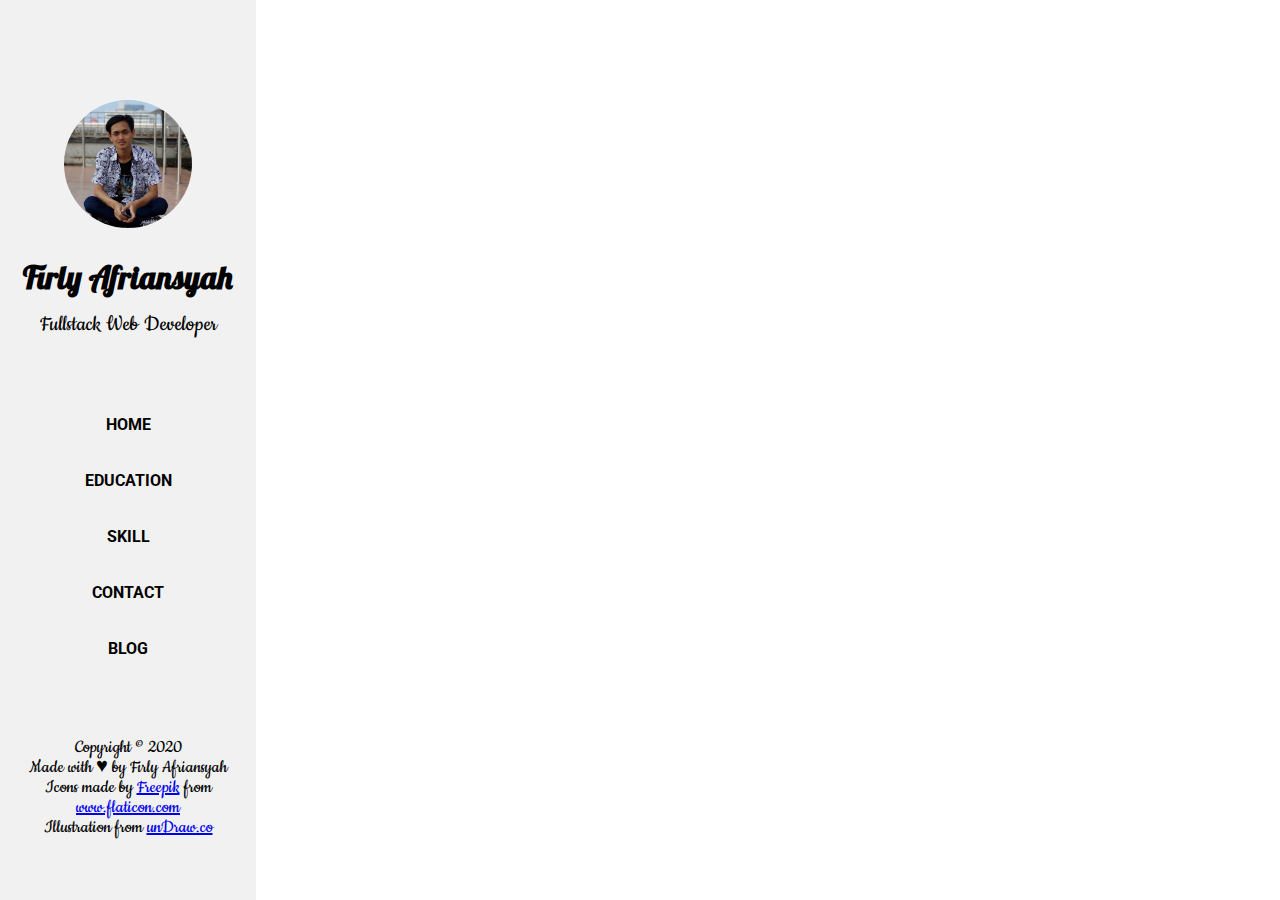
==== index.html @ b11ce539 "slicing design adding some page adding programming logic" ====
<!DOCTYPE html>
<html lang="en">
  <head>
    <meta charset="UTF-8" />
    <meta name="viewport" content="width=device-width, initial-scale=1.0" />
    <title>Firly Afriansyah - Web Portfolio</title>
    <link rel="stylesheet" href="style.css" />
  </head>
  <body>
    <div class="content_wrapper">
      <div class="sidebar">
        <img src="./public/img/avatar.jpg" alt="" class="avatar" />
        <h1 class="name">Firly Afriansyah</h1>
        <h2 class="job">Fullstack Web Developer</h2>
        <div class="nav">
          <ul class="nav_list">
            <li class="nav_item" id="home_item">
              <a href="#home" id="home">Home</a>
            </li>
            <li class="nav_item" id="education_item">
              <a href="#education" id="education">Education</a>
            </li>
            <li class="nav_item" id="skill_item">
              <a href="#skill" id="skill">Skill</a>
            </li>
            <li class="nav_item" id="contact_item">
              <a href="#contact" id="contact">Contact</a>
            </li>
            <li class="nav_item" id="blog_item">
              <a href="#blog" id="blog">Blog</a>
            </li>
          </ul>
        </div>
        <div class="footer">
          <p class="copyright">Copyright &#169; 2020</p>
          <p class="copyright">Made with &#9829; by Firly Afriansyah</p>
          <p class="copyright">
            Icons made by
            <a
              href="https://www.flaticon.com/authors/freepik"
              title="Freepik"
              target="_blank"
              >Freepik</a
            >
            from
            <a href="https://www.flaticon.com/" title="Flaticon" target="_blank"
              >www.flaticon.com</a
            >
          </p>
          <p class="copyright">
            Illustration from
            <a href="https://undraw.co/" title="Flaticon" target="_blank"
              >unDraw.co</a
            >
          </p>
        </div>
      </div>
      <div class="main_content">
        <div class="cards_wrapper"></div>
      </div>
    </div>

    <!-- <script src="./index.js" type="module"></script> -->
  </body>
</html>
---- style.css ----
@import url('https://fonts.googleapis.com/css2?family=Lobster&display=swap&family=Cookie&family=Lobster&display=swap&family=Roboto:wght@300;400;700&display=swap&family=Fira+Mono:wght@700&display=swap');
* {
  padding: 0;
  margin: 0 auto;
  box-sizing: border-box;
  line-height: 1;
}

html, body {
  width: 100%;
  height: 100%;
}

.content_wrapper {
  display: grid;
  grid-template-columns: 1fr 4fr;
}

/* side */
.sidebar {
  height: 100vh;
  width: 100%;
  background-color: #f1f1f1;
  text-align: center;
  padding: 100px 0px;
  z-index: 1;
}
.avatar {
  width: 50%;
  border-radius: 50%;
  margin-bottom: 30px;
}
.name {
  font-family: 'Lobster', cursive;
  margin-bottom: 20px;
}
.job {
  font-family: 'Cookie', cursive;
  font-weight: lighter;
  margin-bottom: 60px;
}
.nav_list {
  list-style-type: none;
  margin-bottom: 60px;
}
.nav_item {
  padding: 20px;
  text-transform: uppercase;
}
.nav_item a{
  text-decoration: none;
  color: black;
  font-weight: bold;
  font-family: "Roboto",sans-serif;
}
.nav_item a:hover {
  text-decoration: underline;
}
.copyright {
  font-family: "Cookie", cursive;
  font-size: 20px;
}

/* Active nav */

.active {
  background-color: black;
}
.active a {
  color: white;
}

/* Main Content */
.main_content {
width: 100%;
height: 100vh;
}
.home {
  background-image: url("./public/img/self.JPG");
  background-position: center;
  background-repeat: no-repeat;
  background-size: cover;
  width: 100%;
  height: 100vh;
}
.desc {
  position: absolute;
  top: 30%;
  margin-left: 60px;
}
.desc h1 {
  font-family: "Fira Mono", monospace;
  color: black;
  font-size: 64px;
  margin-bottom: 10px;
}
.desc h1 span {
  background-color: black;
  color: white;
}
.desc p {
  font-family: "Cookie", cursive;
  font-size: 32px;
  margin-bottom: 60px;
}
.desc a {
  cursor: pointer;
  text-decoration: none;
  color: black;
  padding: 10px 40px;
  background-color: white;
  border: 2px solid black;
  border-radius: 5px;
  font-family: "Cookie", cursive;
  font-size: 24px;
  font-weight: bold;
  box-shadow: 0px 5px 10px #b8b8b8;
}
.desc button:active {
  transform: translateY(3px);
}
.desc button:hover {
  background-color: #f1f1f1;
}

/* Education */
.desc_edu {
  position: absolute;
  top: 10%;
  margin-left: 60px;
}
.desc_edu h1 {
  margin-top: 20px;
  font-family: "Cookie", cursive;
  font-size: 42px;
}
.desc_edu table {
  margin-bottom: 40px;
}
.education {
  background-image: url("./public/img/edu.jpg");
  background-position: center;
  background-repeat: no-repeat;
  background-size: cover;
  width: 100%;
  height: 100vh;
}
.year {
  text-align: center;
  padding: 20px;
  font-family: "Lobster", cursive;
  font-size: 18px;
}
.school {
  padding: 10px;
  font-family: "Lobster", cursive;
  font-size: 20px;
}
.gap {
  text-align: center;
  font-family: "Lobster", cursive;
  font-size: 18px;
}
.org {
  font-family: "Cookie", cursive;
  font-size: 18px;
  font-weight: lighter;
  padding-left: 20px;
}

/* Skill */
.skill {
  background-image: url("./public/img/skill.jpg");
  background-position: center;
  background-repeat: no-repeat;
  background-size: cover;
  width: 100%;
  height: 100vh;
}
.desc_skill {
  position: absolute;
  top: 20%;
  margin: 0;
  text-align: left;
  width: 30%;
  display: grid;
  grid-template-columns: 1fr 1fr;
}
.skill_item {
  text-align: center;
  padding: 20px;
}
.skill_item p {
  margin-top: 10px;
  font-family: "Cookie", cursive;
  font-size: 32px;
}
.skill_item img {
  width: 100px;
}

/* Contact */
.contact {
  background-image: url("./public/img/contact.jpg");
  background-position: center;
  background-repeat: no-repeat;
  background-size: cover;
  width: 100%;
  height: 100vh;
}
.desc_contact {
  position: absolute;
  top: 10%;
  width: 20%;
  margin-left: 60px;
}
.btn {
  margin: 20px;
  display: grid;
  grid-template-columns: 1fr 4fr;
  width: 100%;
  text-align: center;
  text-decoration: none;
  color: white;
  padding: 10px;
  font-family: "Cookie", cursive;
  font-size: 34px;
  border-radius: 10px;
  box-shadow: 0px 4px 10px #9e9e9e;
  border: 3px solid;
  border-color: black;
}
.btn:active {
  transform: translateY(4px);
  box-shadow: none;
}
.btn:hover {
  border: 3px solid white;
}

.phone {
  background-color: #6aaf50;
  border-color:  #6aaf50;
}
.mail {
  background-color: #f14336;
  border-color: #f14336;
}
.wa {
  background-color: #1bd741;
  border-color: #1bd741;
}
.tele {
  background-color: #61a8de;
  border-color:  #61a8de;
}
.twitt {
  background-color: #55acee;
  border-color: #55acee;
}
.insta {
  background-color: #fd004a;
  border-color: #fd004a;
}
.linked {
  background-color: #0084b1;
  border-color:  #0084b1;
}
.git {
  background-color: #000;
  border-color: #000;
}
.fb {
  background-color: #4267b2;
  border-color: #4267b2;
}
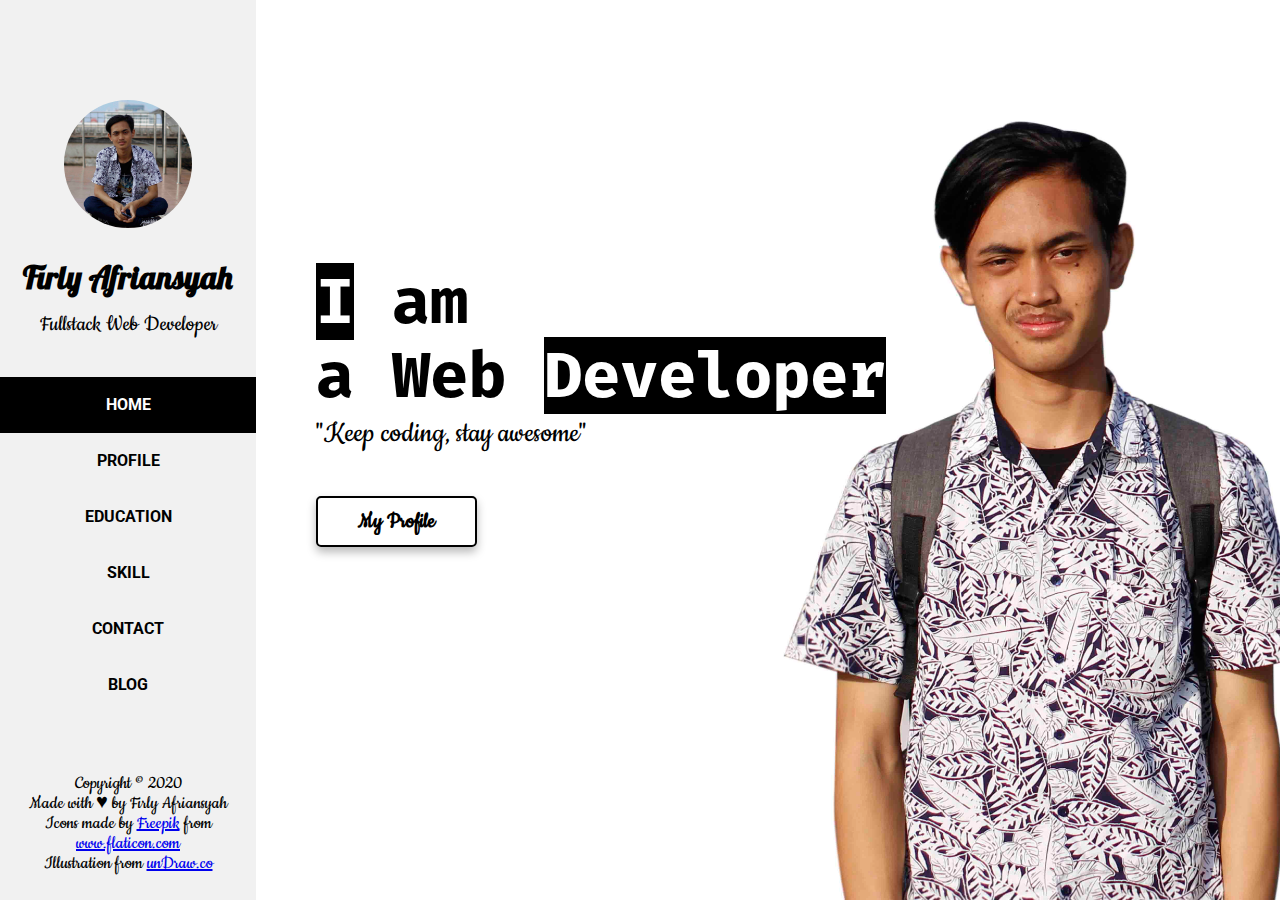
==== commit 8264ec13: "adding edication, profile, and blog pages" ====
--- a/index.html
+++ b/index.html
@@ -16,6 +16,9 @@
           <ul class="nav_list">
             <li class="nav_item" id="home_item">
               <a href="#home" id="home">Home</a>
+            </li>
+            <li class="nav_item" id="profile_item">
+              <a href="#profile" id="profile">Profile</a>
             </li>
             <li class="nav_item" id="education_item">
               <a href="#education" id="education">Education</a>
@@ -56,10 +59,15 @@
         </div>
       </div>
       <div class="main_content">
-        <div class="cards_wrapper"></div>
+        <!-- <div class="cards_wrapper">
+          <img src="" alt="">
+          <h1></h1>
+          <p></p>
+          <a href=""></a>
+        </div> -->
       </div>
     </div>
 
-    <!-- <script src="./index.js" type="module"></script> -->
+    <script src="./index.js" type="module"></script>
   </body>
 </html>
--- a/style.css
+++ b/style.css
@@ -18,11 +18,12 @@
 
 /* side */
 .sidebar {
-  height: 100vh;
-  width: 100%;
+  min-width: 100%;
+  min-height: 100vh;
   background-color: #f1f1f1;
   text-align: center;
-  padding: 100px 0px;
+  padding-top: 100px;
+  padding-bottom: 20px;
   z-index: 1;
 }
 .avatar {
@@ -37,7 +38,7 @@
 .job {
   font-family: 'Cookie', cursive;
   font-weight: lighter;
-  margin-bottom: 60px;
+  margin-bottom: 40px;
 }
 .nav_list {
   list-style-type: none;
@@ -73,7 +74,6 @@
 /* Main Content */
 .main_content {
 width: 100%;
-height: 100vh;
 }
 .home {
   background-image: url("./public/img/self.JPG");
@@ -81,7 +81,7 @@
   background-repeat: no-repeat;
   background-size: cover;
   width: 100%;
-  height: 100vh;
+  height: 100%;
 }
 .desc {
   position: absolute;
@@ -273,4 +273,93 @@
 .fb {
   background-color: #4267b2;
   border-color: #4267b2;
+}
+
+
+
+/* Profile */
+.profile {
+  background-image: url("./public/img/profile.jpg");
+  background-position: center;
+  background-repeat: no-repeat;
+  background-size: cover;
+  width: 100%;
+}
+.profile_table {
+  margin: 0px;
+  padding: 20px;
+  margin-top: 100px;
+  margin-left: 40px;
+}
+.profile_table th {
+  text-align: left;
+  padding: 15px 100px 15px 20px;
+  font-family: "Lobster", cursive;
+  font-size: 18px;
+}
+.profile_table td {
+  font-family: "Cookie", cursive;
+  font-size: 24px;
+}
+
+/* BLOG */
+
+.blog {
+  display: grid;
+  grid-template-columns: repeat(3, 1fr);
+  padding: 40px;
+  margin-top: 20px;
+}
+.cards {
+  width: 400px;
+  height: 550px;
+  background-color: #f1f1f1;
+  box-shadow: 4px 4px 10px rgb(73, 73, 73);
+  border-radius: 20px;
+  margin: 40px 20px;
+}
+.img_blog {
+  width: 100%;
+  height: 270px;
+  object-fit: cover;
+  object-position: center;
+  border-radius: 20px 20px 0px 0px;
+}
+.blog_content {
+  text-align: center;
+}
+.title_blog {
+  font-family: "Lobster", cursive;
+  font-size: 32px;
+  margin: 20px 0px;
+}
+.desc_blog {
+  text-align: justify;
+  overflow: hidden;
+  margin-bottom: 40px;
+  display: -webkit-box;
+  -webkit-line-clamp: 7;
+  -webkit-box-orient: vertical;
+  width: 80%;
+}
+.blog_detail {
+  display: block;
+  text-decoration: none;
+  border: 2px solid black;
+  border-radius: 10px;
+  padding: 10px 40px;
+  background-color: black;
+  color: #f1f1f1;
+  font-family: "Lobster", cursive;
+  box-shadow: 4px 4px 10px rgb(109, 109, 109);
+  width: 50%;
+}
+.blog_detail:hover {
+  background-color: #f1f1f1;
+  color: black;
+  border-color: black;
+}
+.blog_detail:active {
+  transform: translateY(3px);
+  box-shadow: none;
 }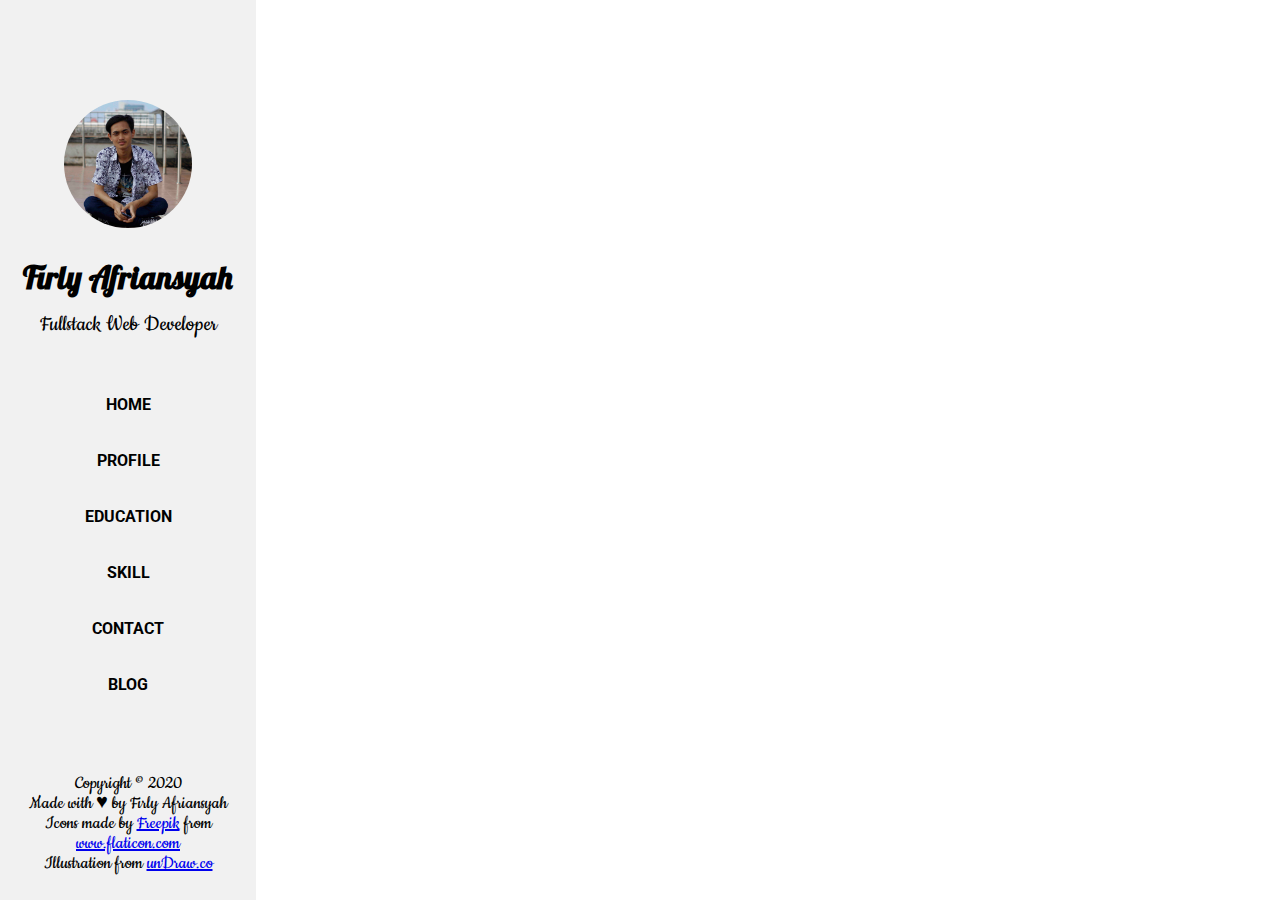
==== commit e1d25317: "adding blog page" ====
--- a/index.html
+++ b/index.html
@@ -58,14 +58,7 @@
           </p>
         </div>
       </div>
-      <div class="main_content">
-        <!-- <div class="cards_wrapper">
-          <img src="" alt="">
-          <h1></h1>
-          <p></p>
-          <a href=""></a>
-        </div> -->
-      </div>
+      <div class="main_content"></div>
     </div>
 
     <script src="./index.js" type="module"></script>
--- a/style.css
+++ b/style.css
@@ -312,7 +312,7 @@
 }
 .cards {
   width: 400px;
-  height: 550px;
+  height: 580px;
   background-color: #f1f1f1;
   box-shadow: 4px 4px 10px rgb(73, 73, 73);
   border-radius: 20px;
@@ -336,11 +336,13 @@
 .desc_blog {
   text-align: justify;
   overflow: hidden;
+  margin-top: 30px;
   margin-bottom: 40px;
   display: -webkit-box;
   -webkit-line-clamp: 7;
   -webkit-box-orient: vertical;
   width: 80%;
+  height: 100px;
 }
 .blog_detail {
   display: block;
@@ -362,4 +364,22 @@
 .blog_detail:active {
   transform: translateY(3px);
   box-shadow: none;
+}
+
+/* Blog Detail */
+.blog_detail_img {
+  width: 100%;
+  height: 470px;
+  object-fit: cover;
+  object-position: center;
+  margin-bottom: 40px;
+}
+.blog_detail_title {
+  text-align: center;
+  font-family: "Lobster", cursive;
+  margin-bottom: 40px;
+}
+.blog_detail_body {
+  text-align: center;
+  margin: 20px 60px;
 }